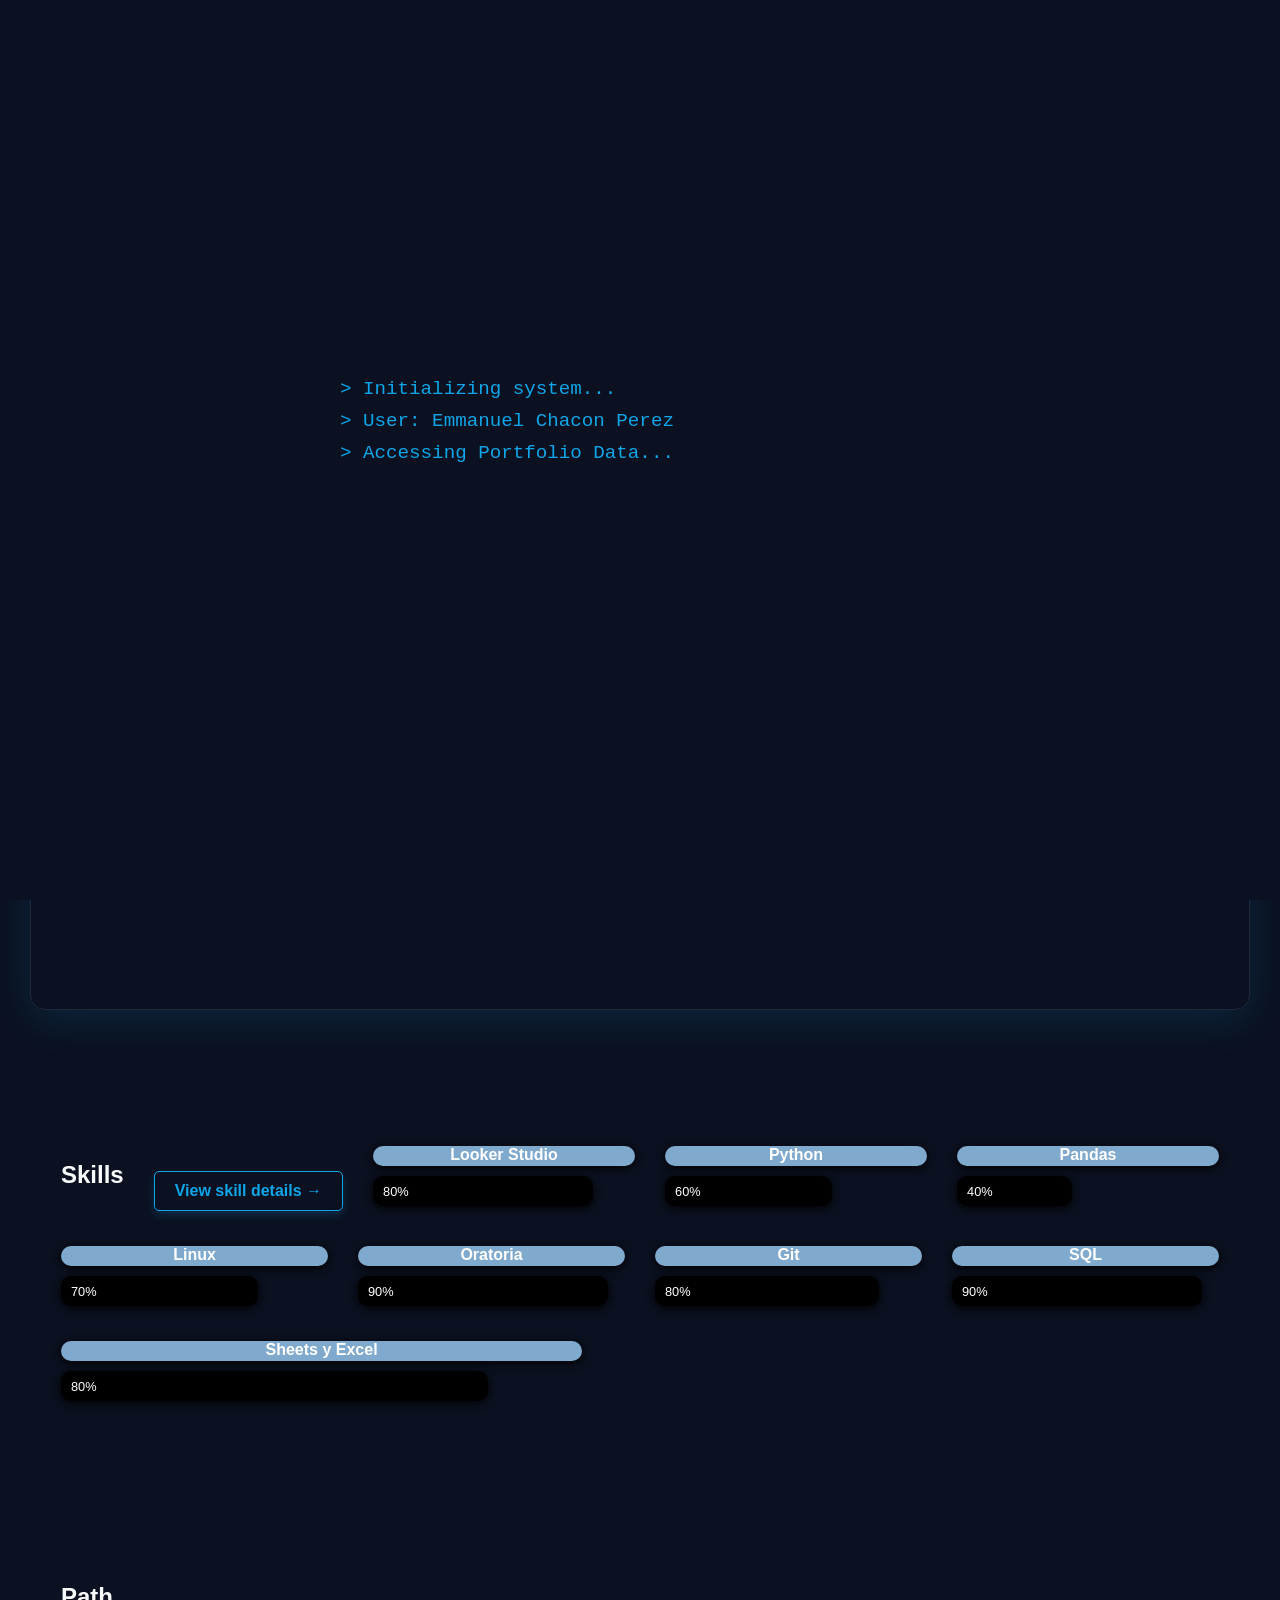
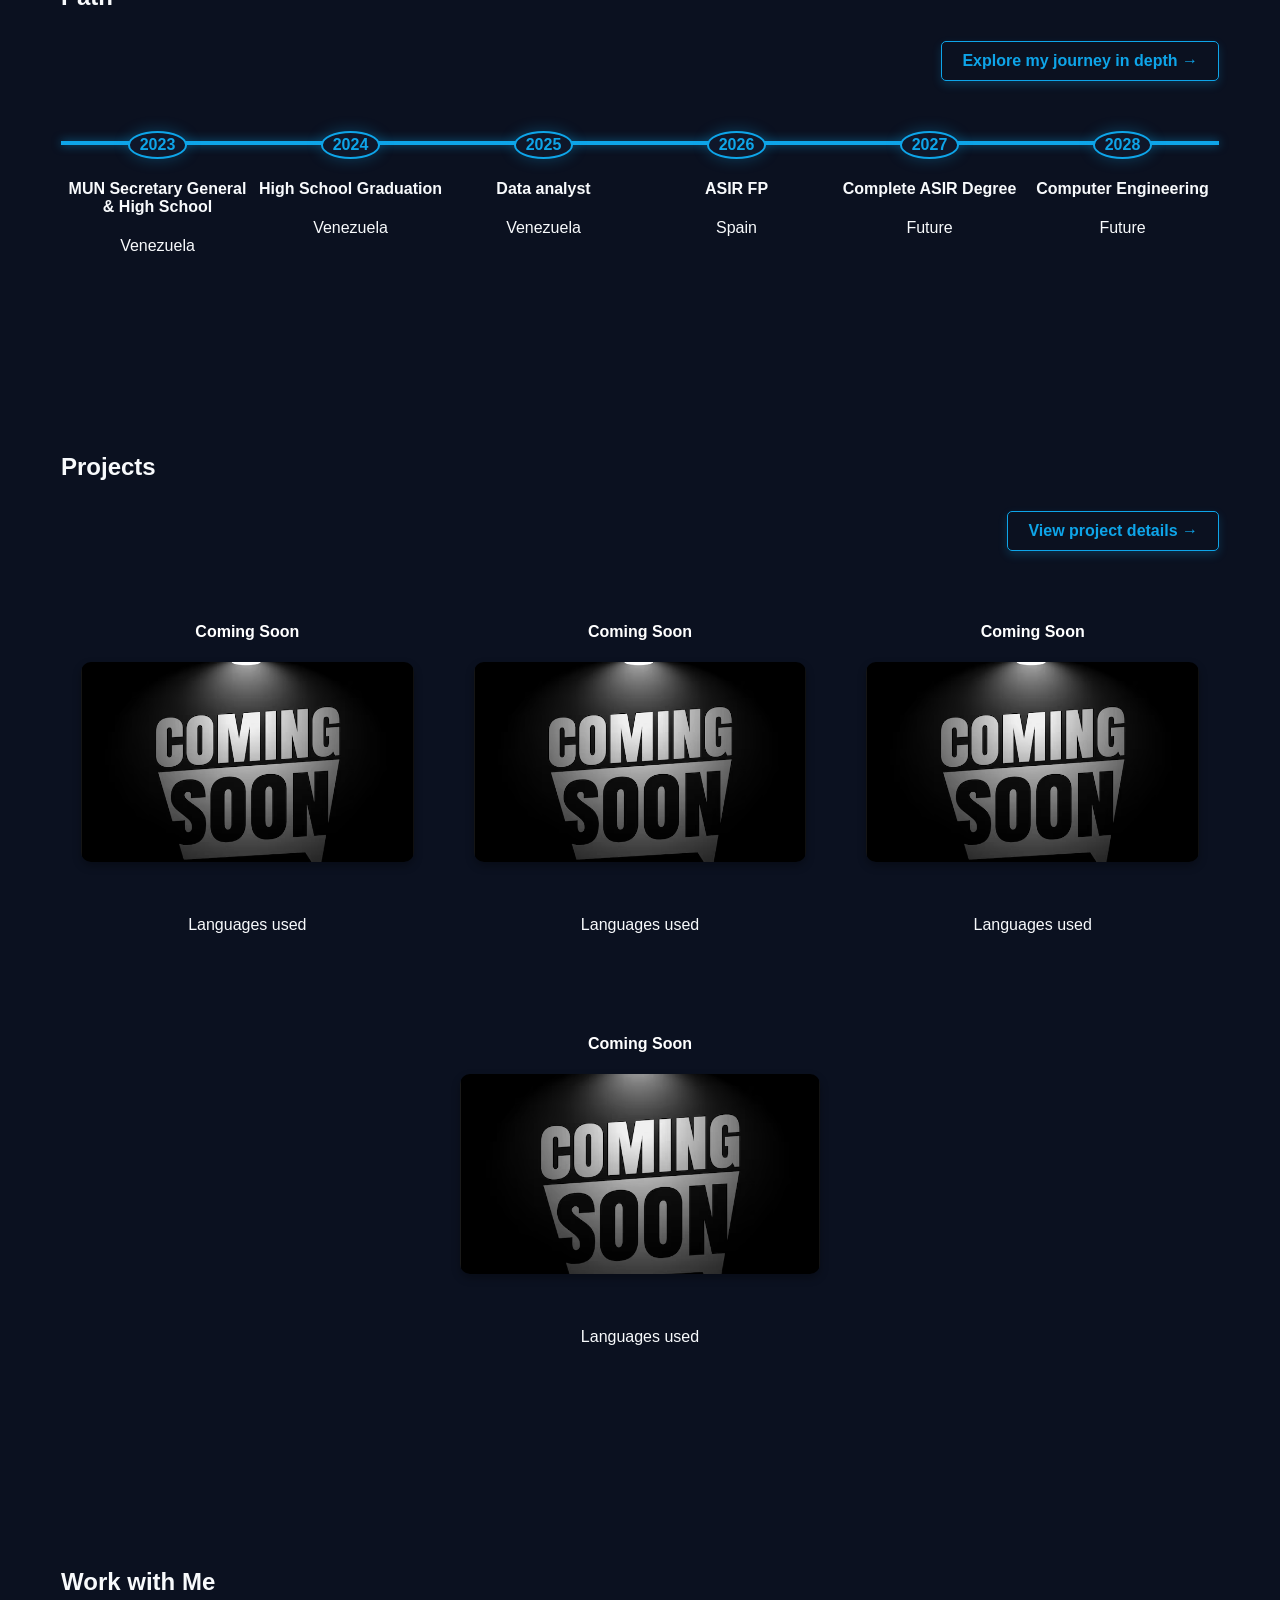
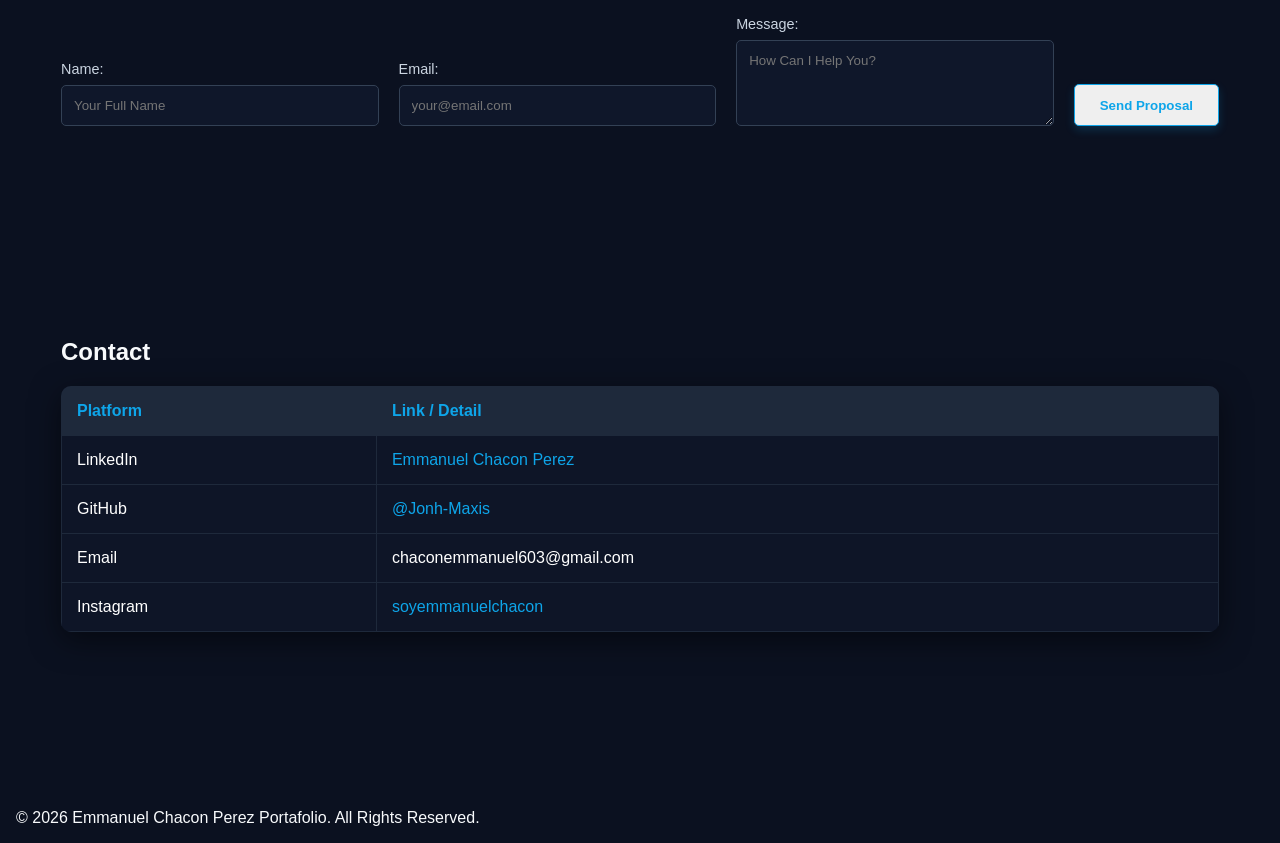
==== index.html @ 0a2ee709 "First commit: Uploading HTML, CSS, JS and images" ====
<!DOCTYPE html>
<html lang="en">
<head>
    <meta charset="UTF-8">
    <meta name="viewport" content="width=device-width, initial-scale=1.0">
    <title>Portafolio - Emmanuel Chacon</title>
    <link rel="icon" href="./imagenes/logo.jpg">
    <link rel="stylesheet" href="./CSS.css"/>
</head>
<body>
    
    <div id="welcome-screen">
        <div class="terminal-content">
            <p class="typewriter-1">> Initializing system...</p>
            <p class="typewriter-2">> User: Emmanuel Chacon Perez</p>
            <p class="typewriter-3">> Accessing Portfolio Data...</p>
            <button id="enter-btn" class="hidden-btn">[ CLICK TO ENTER ]</button>
        </div>
    </div>

    <header>
        <nav class="navbar">
            <div class="logo">
                <a href="./index.html" class="text-logo">E<span class="cyan-dot">.</span>C<span class="cyan-dot">.</span></a></div>
            <div class="menu-toggle" id="mobile-menu">
                <span class="bar"></span>
                <span class="bar"></span>
                <span class="bar"></span>
            </div>
            <ul class="nav_links">
                <li><a href="#home">Home</a></li>
                <li><a href="#skills">Skills</a></li>
                <li><a href="#path">Path</a></li>
                <li><a href="#projects">Projects</a></li>
                <li><a href="#workwithme">Work with Me</a></li>
                <li><a href="#contact">Contact</a></li>
            </ul>
        </nav>
    </header>

    <main>
        <section id="home" class="structure profile_photo">
            <div class="home-container">
                <div class="home-text">
                    <h1>EMMANUEL CHACON PEREZ</h1>
                    <p>Network Systems student (ASIR) and Data Analyst focused on optimizing systems and contributing to innovative tech projects.
                    I build, I analyze, and I constantly evolve. Let’s collaborate on the next big solution.</p>
                </div>
                <div class="home-image">
                    <img src="./imagenes/photo_personal.jpg" alt="Profile">
                </div>
            </div>
        </section>

    <section class="structure" id="skills">
        <h2>Skills</h2>
        <div class="more-info">
            <a href="./skills.html" class="btn-detail">View skill details →</a>
        </div>
        <div class="skill-card-wrapper">
            <a href="./skills.html#Lookerstudio"><span class="skill-name">Looker Studio</span></a> 
            <div class="skill-card">
                <div class="progress-line" data-width="80%"><span>80%</span></div>
            </div>
        </div>
        <div class="skill-card-wrapper">
            <a href="./skills.html#Python"><span class="skill-name">Python</span></a> 
            <div class="skill-card">
                <div class="progress-line" data-width="60%"><span>60%</span></div>
            </div>
        </div>
        <div class="skill-card-wrapper">
            <a href="./skills.html#Pandas"><span class="skill-name">Pandas</span></a> 
            <div class="skill-card">
                <div class="progress-line" data-width="40%"><span>40%</span></div>
            </div>
        </div>
        <div class="skill-card-wrapper">
            <a href="./skills.html#Linux"><span class="skill-name">Linux</span></a> 
            <div class="skill-card">
                <div class="progress-line" data-width="70%"><span>70%</span></div>
            </div>
        </div>
        <div class="skill-card-wrapper">
            <a href="./skills.html#Oratoria"><span class="skill-name">Oratoria</span></a> 
            <div class="skill-card">
                <div class="progress-line" data-width="90%"><span>90%</span></div>
            </div>
        </div>
        <div class="skill-card-wrapper">
            <a href="./skills.html#Git"><span class="skill-name">Git</span></a>
            <div class="skill-card">
                <div class="progress-line" data-width="80%"><span>80%</span></div>
            </div>
        </div>
        <div class="skill-card-wrapper">
            <a href="./skills.html#SQL"><span class="skill-name">SQL</span></a> 
            <div class="skill-card">
                <div class="progress-line" data-width="90%"><span>90%</span></div>
            </div>
        </div>
        <div class="skill-card-wrapper">
            <a href="./skills.html#Sheetsyexcel"><span class="skill-name">Sheets y Excel</span></a> 
            <div class="skill-card">
                <div class="progress-line" data-width="80%"><span>80%</span></div>
            </div>
        </div>
    </section>

        <section class="structure" id="path">
            <h2>Path</h2>
            <div class="more-info">
                <a href="./path.html" class="btn-detail">Explore my journey in depth →</a>
            </div>
            <ul>
                <li>
                    <a href="./path.html#mun-secretary"><div class="content">
                        <time datetime="">2023</time>
                        <h4>MUN Secretary General & High School</h4>
                        <p>Venezuela</p>
                    </div></a>
                </li>
                <li>
                    <a href="./path.html#mun-secretary"><div class="content">
                        <time datetime="">2024</time>
                        <h4>High School Graduation</h4>
                        <p>Venezuela</p>
                    </div></a>
                </li>
                <li>
                    <a href="./path.html#analista-datos"><div class="content">
                        <time datetime="">2025</time>
                        <h4>Data analyst</h4>
                        <p>Venezuela</p>
                    </div></a>
                </li>
                <li>
                    <a href="./path.html#ASIR-madrid"><div class="content">
                        <time datetime="">2026</time>
                        <h4>ASIR FP</h4>
                        <p>Spain</p>
                    </div></a>
                </li>
                <li>
                    <a href="./path.html#future"><div class="content">
                        <time datetime="">2027</time>
                        <h4>Complete ASIR Degree</h4>
                        <p>Future</p>
                    </div></a>
                </li>
                <li>
                    <a href="./path.html#future"><div class="content">
                        <time datetime="">2028</time>
                        <h4>Computer Engineering</h4>
                        <p>Future</p>
                    </div></a>
                </li>
            </ul>
        </section>

        <section class="structure" id="projects">
            <h2>Projects</h2>
            <div class="more-info">
                <a href="./projects.html" class="btn-detail">View project details →</a>
            </div>
            <ul>
                <li>
                    <div class="content">
                        <h4><a href="./projects.html">Coming Soon</a></h4>
                        <a href="./projects.html"><img src="./imagenes/coming_soon.png" alt="Imagen_proyecto"></a>
                        <ul>
                            <li>Languages used</li>
                        </ul>
                    </div>
                </li>
                <li>
                    <div class="content">
                        <h4><a href="./projects.html">Coming Soon</a></h4>
                        <a href="./projects.html"><img src="./imagenes/coming_soon.png" alt="Imagen_proyecto"></a>
                        <ul>
                            <li>Languages used</li>
                        </ul>
                    </div>
                </li>
                <li>
                    <div class="content">
                        <h4><a href="./projects.html">Coming Soon</a></h4>
                        <a href="./projects.html"><img src="./imagenes/coming_soon.png" alt="Imagen_proyecto"></a>
                        <ul>
                            <li>Languages used</li>
                        </ul>
                    </div>
                </li>
                <li>
                    <div class="content">
                        <h4><a href="./projects.html">Coming Soon</a></h4>
                        <a href="./projects.html"><img src="./imagenes/coming_soon.png" alt="Imagen_proyecto"></a>
                        <ul>
                            <li>Languages used</li>
                        </ul>
                    </div>
                </li>
            </ul>
        </section>

        <section class="structure" id="workwithme">
            <h2>Work with Me</h2>
            <div class="form-container">
                <form action="#" method="POST">
                    <div class="form-group">
                        <label for="name">Name:</label>
                        <input type="text" id="name" name="name" placeholder="Your Full Name" required>
                    </div>
                    <div class="form-group">
                        <label for="email">Email:</label>
                        <input type="email" id="email" name="email" placeholder="your@email.com" required>
                    </div>
                    <div class="form-group">
                        <label for="message">Message:</label>
                        <textarea id="message" name="message" rows="4" placeholder="How Can I Help You?"></textarea>
                    </div>
                    <button type="submit" class="btn-detail">Send Proposal</button>
                </form>
            </div>
        </section>

        <section class="structure" id="contact">
            <h2>Contact</h2>
            <div class="table-container">
                <table class="contact-table">
                    <thead>
                        <tr>
                            <th>Platform</th>
                            <th>Link / Detail</th>
                        </tr>
                    </thead>
                    <tbody>
                        <tr>
                            <td>LinkedIn</td>
                            <td><a href="https://www.linkedin.com/in/emmanuelchac%C3%B3n/">Emmanuel Chacon Perez</a></td>
                        </tr>
                        <tr>
                            <td>GitHub</td>
                            <td><a href="https://github.com/Jonh-Maxis">@Jonh-Maxis</a></td>
                        </tr>
                        <tr>
                            <td>Email</td>
                            <td>chaconemmanuel603@gmail.com</td>
                        </tr>
                        <tr>
                            <td>Instagram</td>
                            <td><a href="https://www.instagram.com/soyemmanuelchacon/">soyemmanuelchacon</a></td>
                        </tr>
                    </tbody>
                </table>
            </div>
        </section>

    </main>
    <footer><p>&copy; 2026 Emmanuel Chacon Perez Portafolio. All Rights Reserved.</p></footer>
    <button id="backToTop" class="back-to-top" title="Go to top">↑</button>
    <script src="./javascript.js"></script>
</body>
</html>
---- CSS.css ----
html {
    scroll-behavior: smooth;
}

body {
    margin: 0;
    padding-top: 80px;
    font-family: Arial, sans-serif;
    background-color: #0B1120;
    color: #F8FAFC;
    display: flex;
    flex-direction: column; 
    align-items: stretch; 
    min-height: 100vh; 
    height: 100%;
}

main {
    width: 100%;
    padding: 30px;
    box-sizing: border-box;
}

section {
    min-height: 30vh;
    scroll-margin-top: 80px;
}

.structure {
    width: 100%;
    margin: 100px auto;
    padding: 30px;
    box-sizing: border-box;
    opacity: 0;
    transform: translateY(20px);
    transition: all 0.8s ease-out, border-color 0.4s ease, box-shadow 0.4s ease;
    border-radius: 15px; 
    border: 1px solid transparent;
}

.structure:hover {
    border-color: #0EA5E9;
    box-shadow: 0 5px 15px rgba(14, 165, 233, 0.15);
}

.structure.show {
    opacity: 1;
    transform: translateY(0);
}

header {
    width: 100%;
    position: fixed;
    top: 0;
    left: 0;
    z-index: 1000;
    border-bottom: 1px solid rgba(14, 165, 233, 0.3); 
    box-shadow: 0 4px 30px rgba(0, 0, 0, 0.5);
}

.navbar {
    display: flex;
    justify-content: space-between;
    padding: 1rem 2rem;
    align-items: center;
    background-color: rgba(15, 23, 42, 0.75); 
    backdrop-filter: blur(12px); 
    -webkit-backdrop-filter: blur(12px); 
    height: 60px;
}

.logo img {
    height: 40px;
}

.nav_links {
    display: flex;
    flex-grow: 1;
    justify-content: space-around;
    list-style: none;
    margin: 0;
    padding: 0;
}

.nav_links a {
    text-decoration: none;
    color: #94A3B8;
    padding: 5px 10px;
    transition: all 0.3s ease; 
    border-radius: 5px;
    font-weight: bold;
}

.nav_links a:hover {
    color: #0EA5E9;
    background-color: rgba(14, 165, 233, 0.1); 
}

.nav_links a.active {
    color: #0EA5E9;
    border-bottom: 2px solid #0EA5E9;
}

#home {
    min-height: 100vh;
    display: flex;
    align-items: center;
    justify-content: center;
    border: 1px solid #1E293B;
    padding: 0 50px;
    margin: 0;
    box-shadow: 0 10px 40px rgba(14, 165, 233, 0.15);
}

.home-container {
    display: flex;
    width: 100%;
    max-width: 1200px;
    align-items: center;
    justify-content: space-between;
}

.home-text h1 {
    font-size: 3.5rem;
    font-weight: 900;
    margin-bottom: 15px;
    margin-top: 0;
    background: linear-gradient(90deg, #F8FAFC 0%, #0EA5E9 100%);
    -webkit-background-clip: text;
    background-clip: text;
    -webkit-text-fill-color: transparent;
    color: transparent;
    line-height: 1.2;
    display: inline-block;
    filter: drop-shadow(0px 0px 15px rgba(14, 165, 233, 0.4));
}

.home-text p:first-of-type {
    font-size: 1.2rem;
    color: #0EA5E9;
    font-weight: bold;
    letter-spacing: 1px;
}

.home-text {
    text-align: left;
    flex: 1;
    padding: 100px
}

.home-image {
    flex: 1;
    display: flex;
    justify-content: flex-end;
}

#home img {
    width: 600px;
    height: 600px;
    border-radius: 50%;
    object-fit: cover;
    box-shadow: 4px 4px 4px rgba(0,0,0,0.3);
}

#skills {
    display: flex;
    flex-direction: row;
    flex-wrap: wrap;
    gap: 30px;
    justify-content: flex-start;
}

#skills a {
    text-decoration: none;

}

.skill-card-wrapper {
    flex: 1;
    min-width: 250px;
    max-width: 45%;
}

.skill-name {
    width: 100%; 
    background-color: #80a9ce;
    border-radius: 10px;
    height: 20px;
    position: relative;
    overflow: hidden;
    margin-top: 5px;
    display: block;
    margin-bottom: 10px;
    font-weight: bold;
    color: white;
    align-items: center;
    text-align: center;
    box-shadow: 0 2px 10px rgba(0,0,0,1);
}

.progress-line {
    width: 0%;
    height: 30px;
    background-color: #000000;
    border-radius: 10px;
    color: #ffffff;
    display: flex;
    align-items: center;
    padding-left: 10px;
    font-size: 0.8rem;
    transition: width 1.5s ease-in-out;
    box-shadow: 0 2px 10px rgba(0,0,0,1);
}

#path ul a {
    text-decoration: none;
    color: inherit;
}

#path ul {
    display: flex;
    list-style: none;
    padding: 0;
    margin: 0;
    justify-content: space-around;
    position: relative;
    padding-top: 50px;
}

#path li {
    position: relative;
    flex: 1;
    text-align: center;
}

#path ul::before {
    content: '';
    position: absolute;
    top: 60px;
    left: 0;
    right: 0;
    width: var(--path-width, 0%); 
    height: 4px;
    background: #0EA5E9;
    z-index: 1;
    transition: width 2s ease-in-out;
    box-shadow: 0 0 10px rgba(14, 165, 233, 0.6);
}

#path .content {
    position: relative;
    z-index: 2;
}

#path time {
    display: inline-block;
    background: #0F172A;
    color: #0EA5E9;
    border: 2px solid #0EA5E9;
    padding: 0 10px;
    font-weight: bold;
    height: 24px;
    line-height: 24px;
    border-radius: 100%;
    box-shadow: 0 0 15px rgba(14, 165, 233, 0.3);
}

.more-info {
    margin-top: 30px;
    text-align: right;
}

.btn-detail {
    display: inline-block;
    padding: 10px 20px;
    color: #0EA5E9;
    text-decoration: none;
    font-weight: bold;
    border: 1px solid #0EA5E9; 
    border-radius: 5px;
    transition: all 0.3s ease;
    box-shadow: 0 4px 10px rgba(14, 165, 233, 0.2);
}

.btn-detail:hover {
    letter-spacing: 1px;
    background-color: #0EA5E9; 
    color: #0B1120;
    padding-right: 30px;
    box-shadow: 0 4px 20px rgba(14, 165, 233, 0.5);
}

#projects ul {
    display: flex;
    flex-wrap: wrap;
    list-style: none;
    padding: 0;
    margin: 0;
    justify-content: center;
    gap: 20px;
    padding-top: 30px;
}

#projects li {
    position: relative;
    flex: 1;
    min-width: 300px;
    max-width: 400px;
    text-align: center;
    padding: 20px;
    box-sizing: border-box;
}

#projects img {
    width: 100%;
    height: 200px;
    object-fit: cover;
    border-radius: 10px;
    box-shadow: 0 4px 8px rgba(0,0,0,0.3);
}

#projects h4 a {
    text-decoration: none;
    color: white;
    display: block;
    margin-bottom: 10px;
}

#projects .content {
    position: relative;
    z-index: 2;
}

footer {
    padding-left: 1rem;
    align-items:start;
}

#coming img {
    width: 100%;
}

.historyskills {
    display: flex;
    align-items: center;
    justify-content: space-between;
    border: 1px solid #1E293B;
    padding: 40px;
    margin: 20px 0;
    background-color: rgba(30, 41, 59, 0.5);
    gap: 40px;
    border-radius: 15px;
    box-shadow: 0 8px 30px rgba(14, 165, 233, 0.1); 
}

.historyskills-text {
    flex: 2;
    text-align: left;
}

.historyskills-text p:first-child {
    font-size: 1.5rem;
    font-weight: bold;
    color: #80a9ce;
    margin-bottom: 15px;
}

.historyskills-image {
    flex: 1;
    display: flex;
    justify-content: flex-end;
}

.historyskills img {
    width: 100%;
    max-width: 300px;
    height: auto;
    border-radius: 10px;
    box-shadow: 4px 4px 15px rgba(0,0,0,0.5);
    object-fit: cover;
}

#projects img, 
.historyskills-image img {
    transition: transform 0.5s cubic-bezier(0.175, 0.885, 0.32, 1.275), box-shadow 0.3s ease;
}

#projects img:hover, 
.historyskills-image img:hover {
    transform: scale(1.08);
    box-shadow: 0 10px 20px rgba(0,0,0,0.4);
    cursor: pointer;
}

.contact-table {
    width: 100%;
    border-collapse: collapse;
    margin-top: 20px;
    background-color: rgba(15, 23, 42, 0.8);
    color: white;
    border-radius: 10px;
    overflow: hidden;
    box-shadow: 0 8px 30px rgba(0, 0, 0, 0.5);
}

.contact-table th, .contact-table td {
    padding: 15px;
    border: 1px solid #1E293B;
    text-align: left;
}

.contact-table th {
    background-color: #1E293B;
    color: #0EA5E9;
}

.contact-table a {
    color: #0EA5E9;
    text-decoration: none;
    transition: 0.3s;
}

.contact-table a:hover {
    text-shadow: 0 0 8px rgba(14, 165, 233, 0.8);
}

.form-container {
    width: 100%;
    margin-top: 20px;
}

.form-container form {
    display: flex;
    flex-wrap: wrap;
    gap: 20px;
    align-items: flex-end;
}

.form-group {
    flex: 1;
    display: flex;
    flex-direction: column;
    min-width: 200px;
}

.form-group label {
    margin-bottom: 8px;
    color: #cbd5e1;
    font-size: 0.9rem;
}

.form-group input, .form-group textarea {
    padding: 12px;
    border-radius: 5px;
    border: 1px solid #334155;
    background-color: #0F172A;
    color: white;
    font-family: Arial, sans-serif;
    transition: border-color 0.3s ease;
}

.form-group input:focus, .form-group textarea:focus {
    border-color: #0EA5E9;
    outline: none;
}

.form-container button {
    width: auto;
    height: 42px;
    padding: 0 25px;
}


.back-to-top {
    position: fixed;
    bottom: 30px;
    right: 30px;
    z-index: 999;
    border: 2px solid #0EA5E9;
    background-color: #0F172A;
    color: #0EA5E9;
    cursor: pointer;
    padding: 12px 18px;
    border-radius: 50%;
    font-size: 1.5rem;
    font-weight: bold;
    opacity: 0;
    visibility: hidden;
    transition: all 0.3s ease;
    box-shadow: 0 0 15px rgba(14, 165, 233, 0.3);
}

.back-to-top.show-btn {
    opacity: 1;
    visibility: visible;
}

.back-to-top:hover {
    background-color: #0EA5E9;
    color: #0B1120;
    box-shadow: 0 0 25px rgba(14, 165, 233, 0.6);
    transform: translateY(-5px);
}

.menu-toggle {
    display: none;
    flex-direction: column;
    cursor: pointer;
}

.bar {
    height: 3px;
    width: 25px;
    background-color: #0EA5E9;
    margin: 4px 0;
    border-radius: 5px;
    transition: 0.4s ease;
}

@media (max-width: 768px) {
    .navbar {
        display: flex;
        justify-content: space-between;
        align-items: center;
        height: auto;
        padding: 15px 20px;
    }
    
    .menu-toggle {
        display: flex; 
    }

    .nav_links {
        position: absolute;
        top: 70px;
        left: 0;
        width: 100%;
        background-color: rgba(15, 23, 42, 0.98);
        flex-direction: column;
        align-items: center;
        padding: 20px 0;
        gap: 20px;
        transform: translateY(-150%); 
        opacity: 0;
        transition: transform 0.4s ease, opacity 0.4s ease;
        z-index: -1;
        box-shadow: 0 10px 20px rgba(0,0,0,0.5);
    }

    .nav_links.nav-active {
        transform: translateY(0);
        opacity: 1;
    }

    .home-container, .historyskills {
        flex-direction: column;
        text-align: center;
        gap: 20px;
    }

    .home-text, .historyskills-text {
        padding: 0;
    }

    .home-text h1 {
        font-size: 2.2rem;
    }

    .home-image, .historyskills-image {
        justify-content: center;
        width: 100%;
    }

    #home img {
        width: 250px;
        height: 250px;
    }

    #path ul {
        flex-direction: column;
        gap: 40px;
        padding-top: 20px;
    }

    #path ul::before {
        display: none;
    }
    
}

.text-logo {
    font-size: 1.8rem;
    font-weight: 900;
    color: #F8FAFC;
    text-decoration: none;
    letter-spacing: 2px;
    font-family: 'Courier New', Courier, monospace;
    transition: 0.3s ease;
}

.text-logo:hover {
    text-shadow: 0 0 10px rgba(14, 165, 233, 0.5);
}

.cyan-dot {
    color: #0EA5E9;
}

#welcome-screen {
    position: fixed;
    top: 0;
    left: 0;
    width: 100%;
    height: 100vh;
    background-color: #0B1120;
    z-index: 9999;
    display: flex;
    justify-content: center;
    align-items: center;
    transition: opacity 0.8s ease, visibility 0.8s ease;
}

.terminal-content {
    font-family: 'Courier New', Courier, monospace;
    color: #0EA5E9;
    font-size: 1.2rem;
    text-align: left;
    width: 80%;
    max-width: 600px;
}

.terminal-content p {
    margin: 10px 0;
    overflow: hidden; 
    white-space: nowrap; 
    border-right: 2px solid #0EA5E9;
    width: 0;
}

.typewriter-1 { animation: typing 1.5s steps(30, end) forwards, blink 0.75s step-end infinite; }
.typewriter-2 { animation: typing 1.5s steps(30, end) 1.5s forwards, blink 0.75s step-end infinite; }
.typewriter-3 { animation: typing 1.5s steps(30, end) 3s forwards, blink 0.75s step-end infinite; }

@keyframes typing {
    from { width: 0 }
    to { width: 100%; border-right: none; }
}

@keyframes blink {
    from, to { border-color: transparent }
    50% { border-color: #0EA5E9; }
}

#enter-btn {
    background: transparent;
    border: none;
    color: #F8FAFC;
    font-family: 'Courier New', Courier, monospace;
    font-size: 1.5rem;
    font-weight: bold;
    cursor: pointer;
    margin-top: 30px;
    opacity: 0;
    transition: opacity 0.5s ease, text-shadow 0.3s ease;
}

#enter-btn.show-enter {
    opacity: 1;
    animation: pulseText 1.5s infinite;
}

#enter-btn:hover {
    text-shadow: 0 0 15px rgba(14, 165, 233, 0.8);
}

.welcome-hidden {
    opacity: 0;
    visibility: hidden;
}
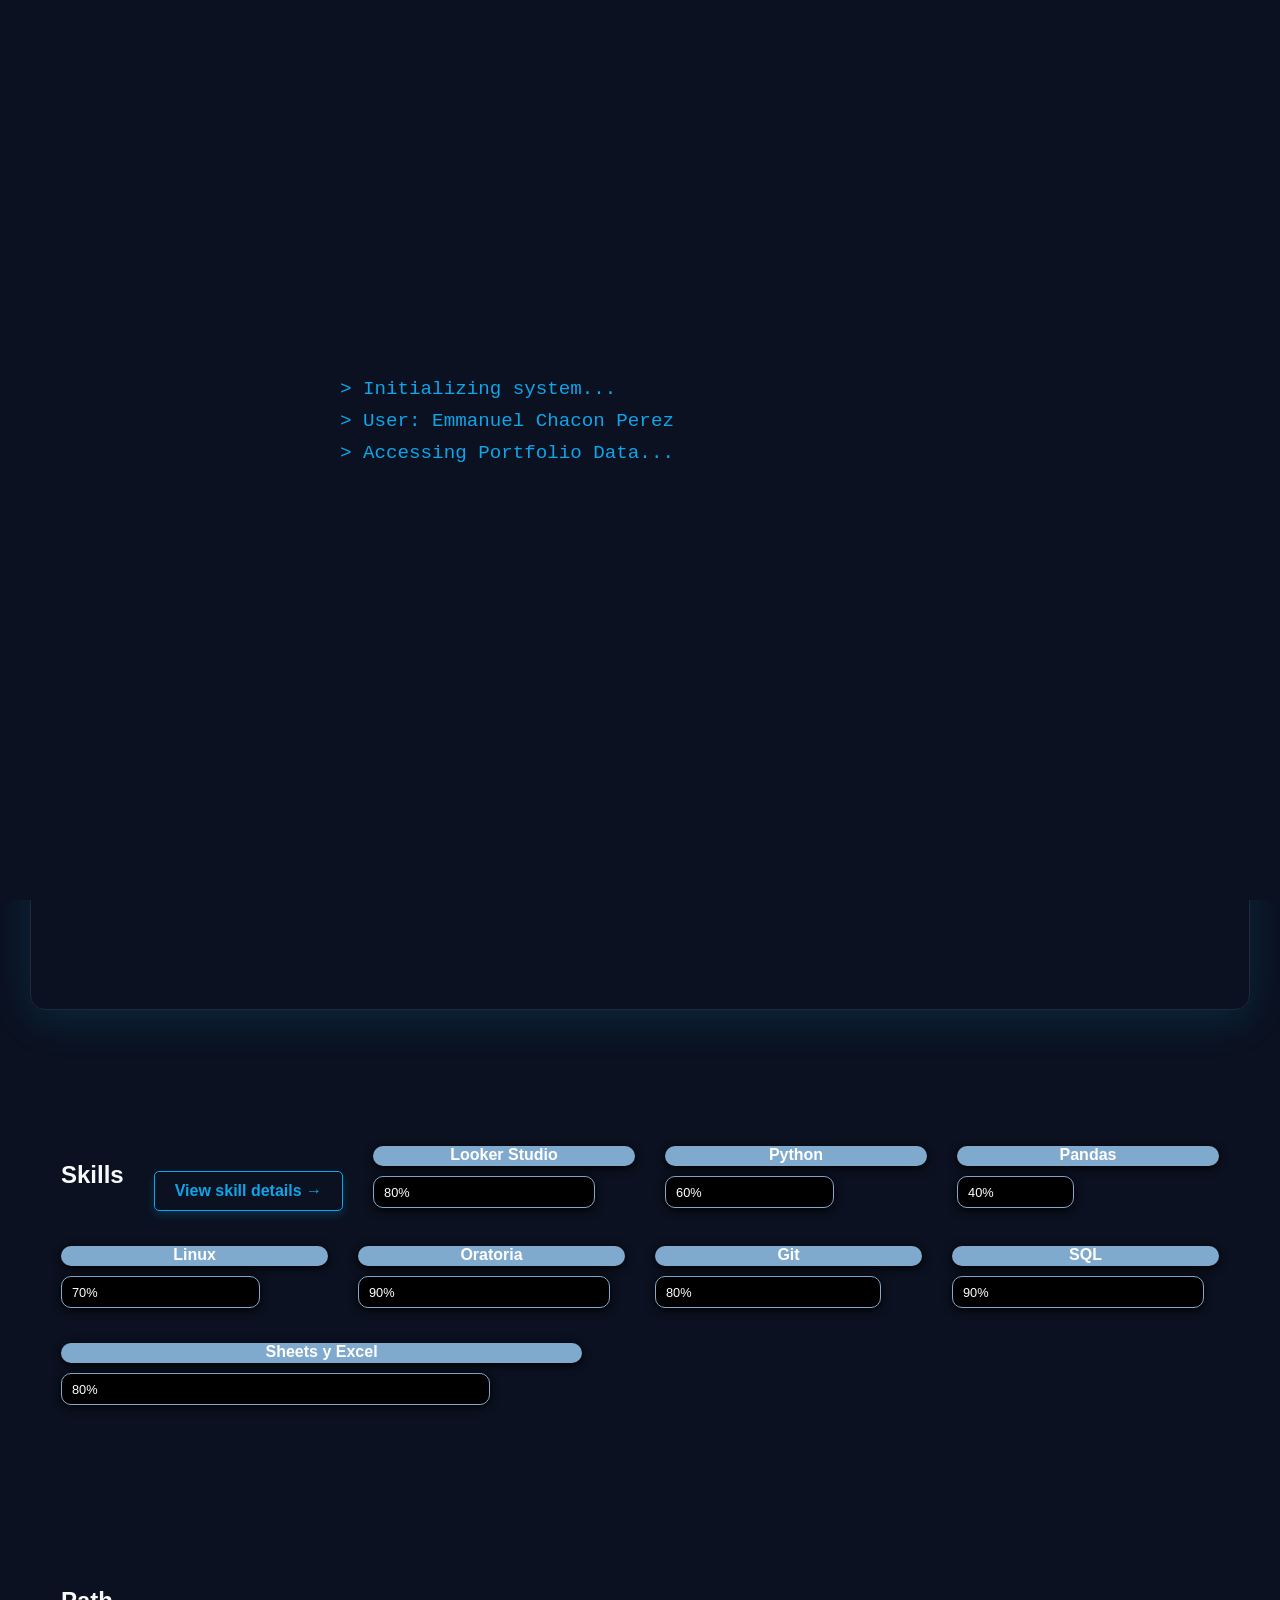
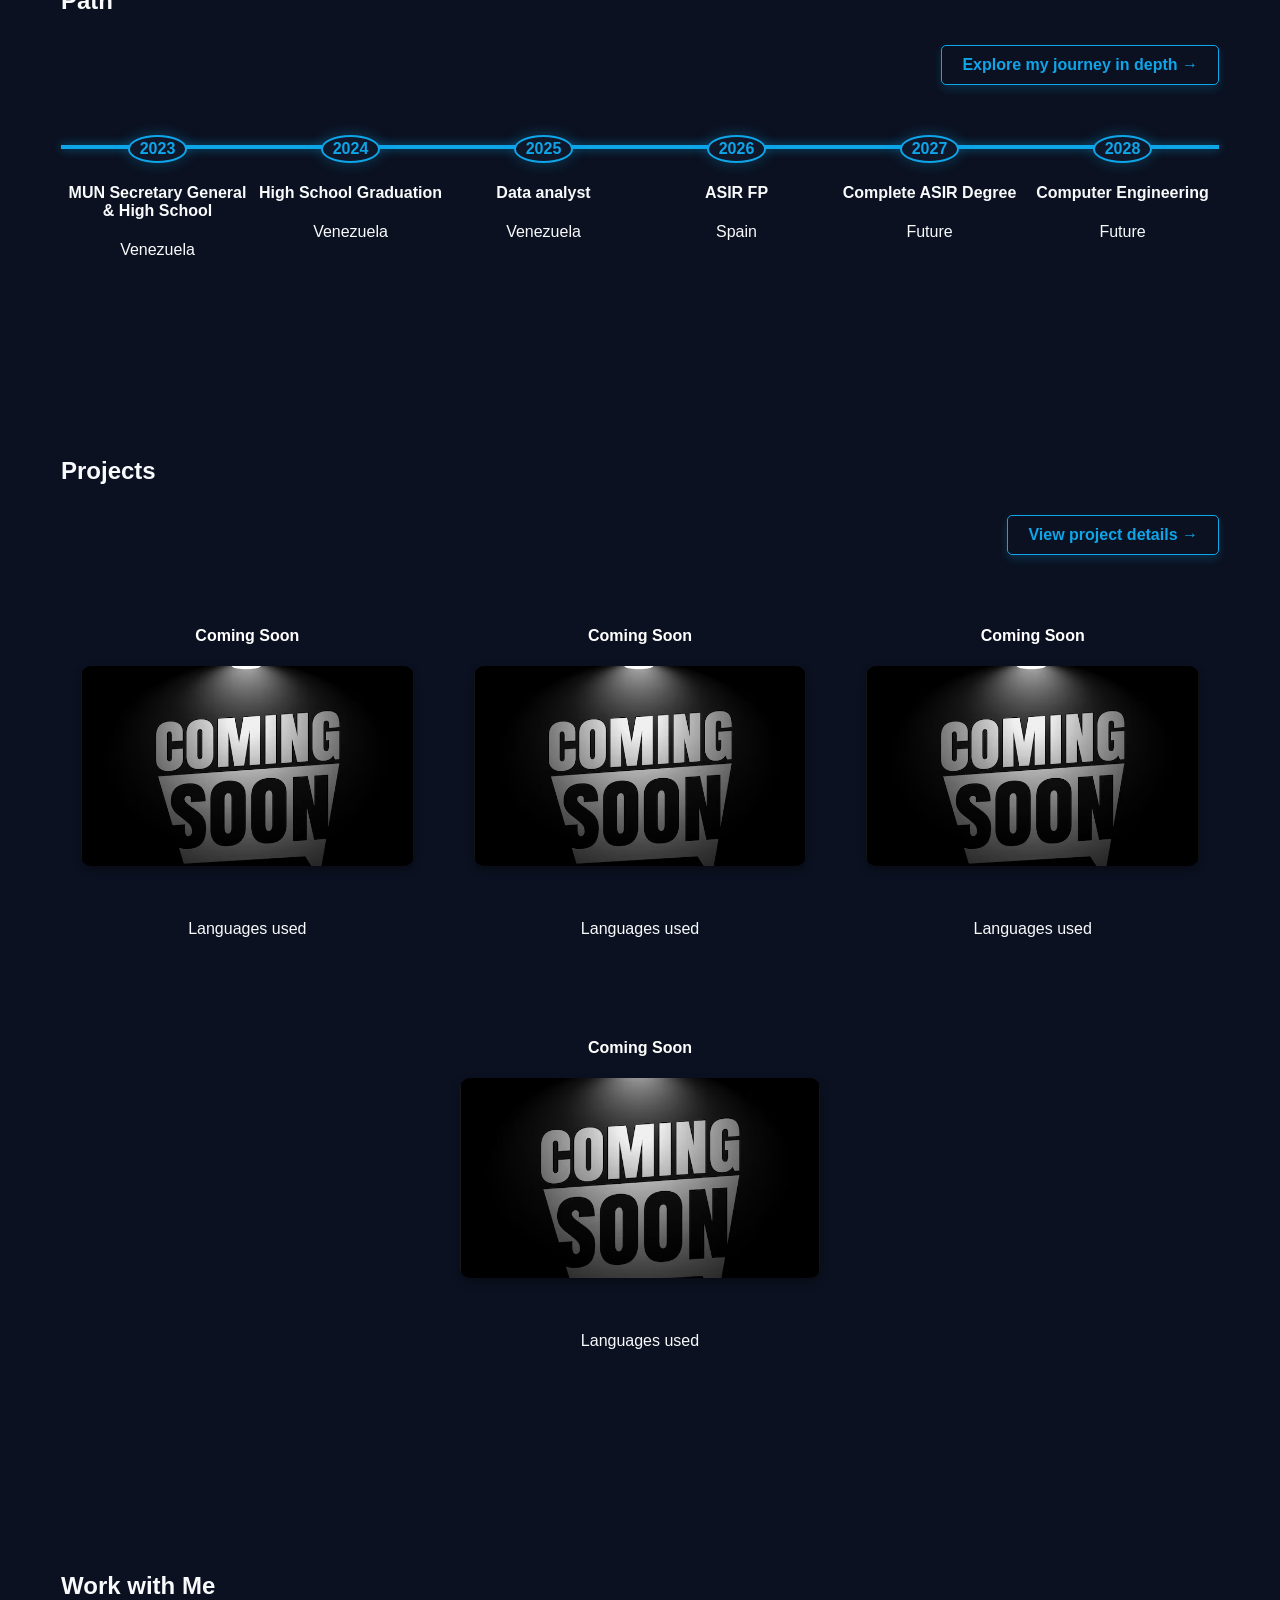
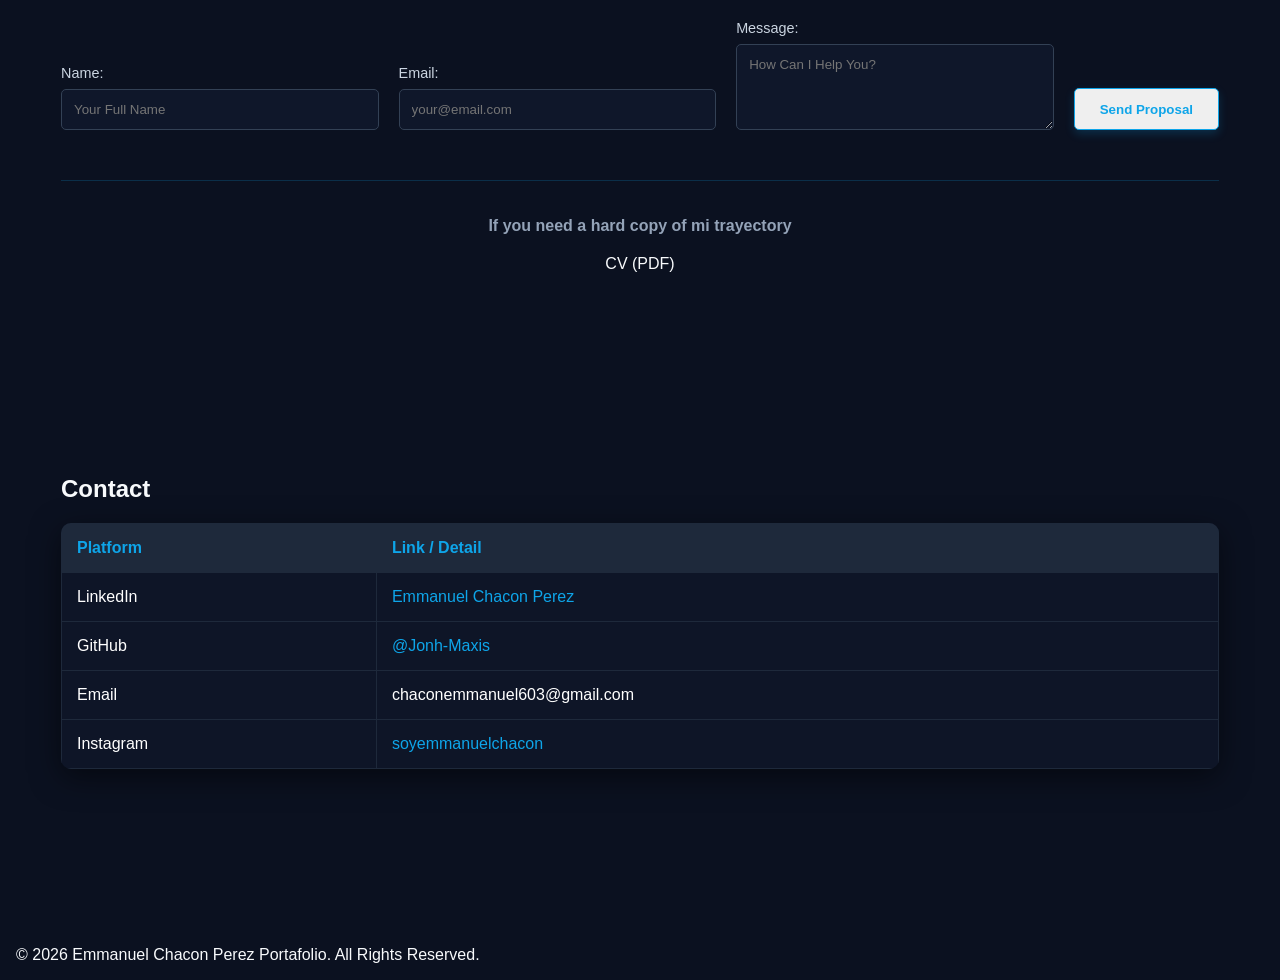
==== commit dd473a2c: "botton to download the cv" ====
--- a/index.html
+++ b/index.html
@@ -222,6 +222,10 @@
                     <button type="submit" class="btn-detail">Send Proposal</button>
                 </form>
             </div>
+            <div class="download_cv">
+                <p>If you need a hard copy of mi trayectory</p>
+                <a hef="document" download="document" class="btn-cv">CV (PDF)</a>
+            </div>
         </section>
 
         <section class="structure" id="contact">
--- a/CSS.css
+++ b/CSS.css
@@ -202,6 +202,7 @@
     width: 0%;
     height: 30px;
     background-color: #000000;
+    border:1px solid #80a9ce;
     border-radius: 10px;
     color: #ffffff;
     display: flex;
@@ -676,4 +677,29 @@
 .welcome-hidden {
     opacity: 0;
     visibility: hidden;
-}+}
+
+.download_cv {
+    text-align: center;
+    margin-top: 50px;
+    padding: 20px;
+    border-top: 1px solid rgba(14, 165, 233, 0.2);
+}
+
+.download_cv p {
+    color: #94A3B8;
+    margin-bottom: 20px;
+    font-weight: bold;
+}
+
+.cv-btn {
+    padding: 15px 35px;
+    font-size: 1.1rem;
+    display: inline-block;
+    background-color: rgba(14, 165, 233, 0.05);
+}
+
+.cv-btn:hover {
+    background-color: #0EA5E9;
+    transform: scale(1.05);
+}
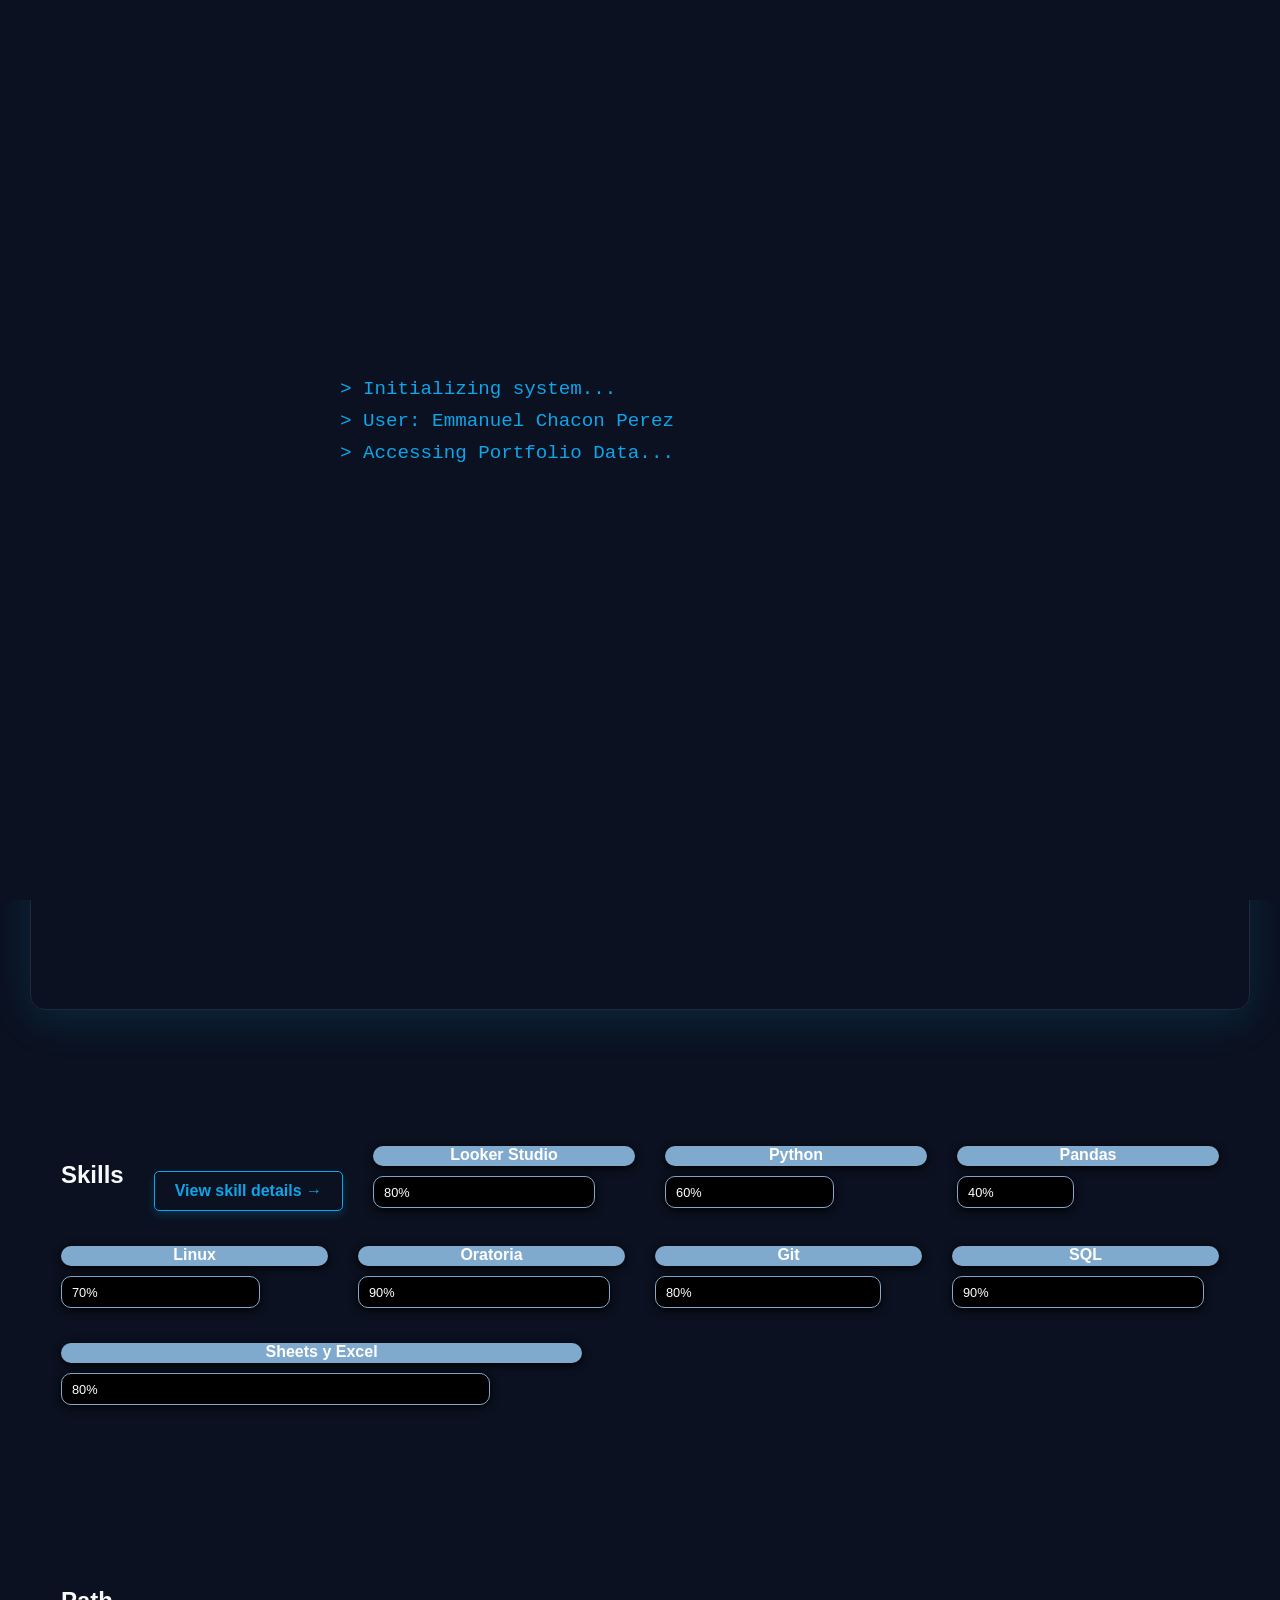
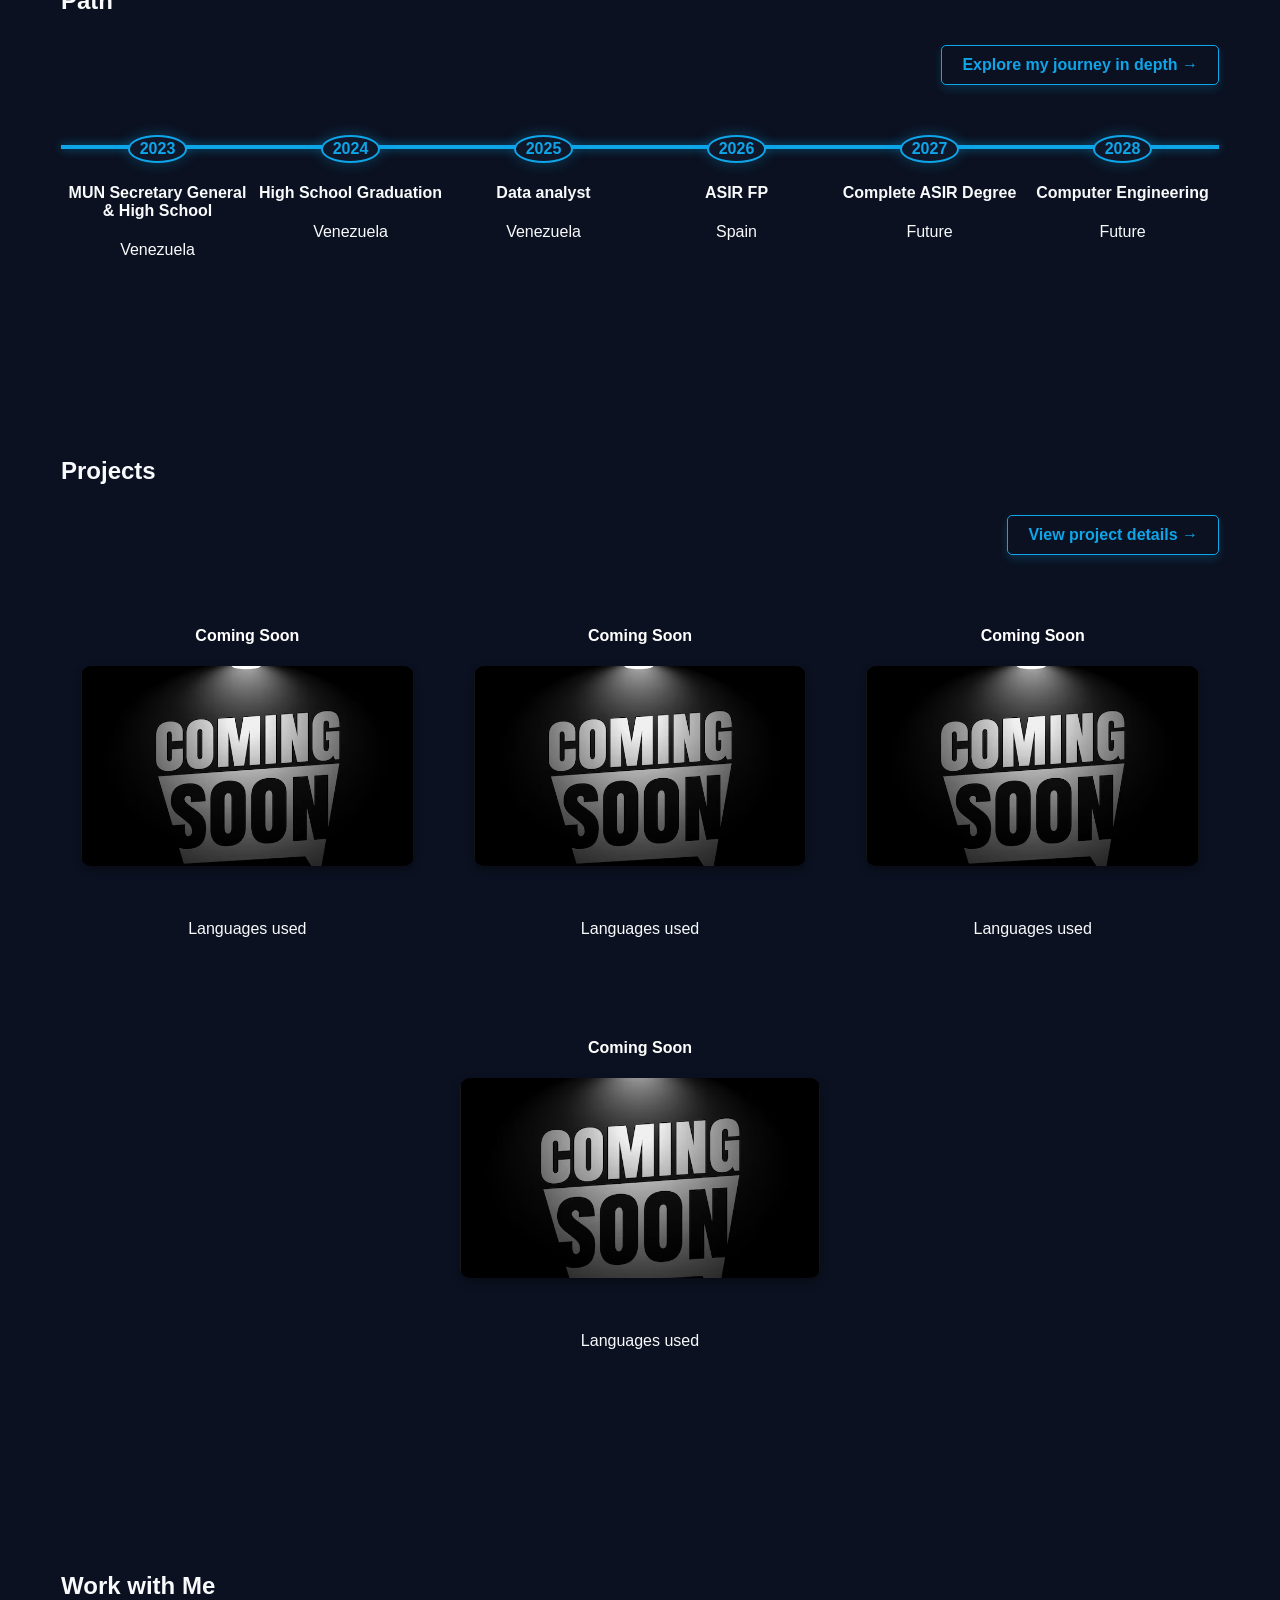
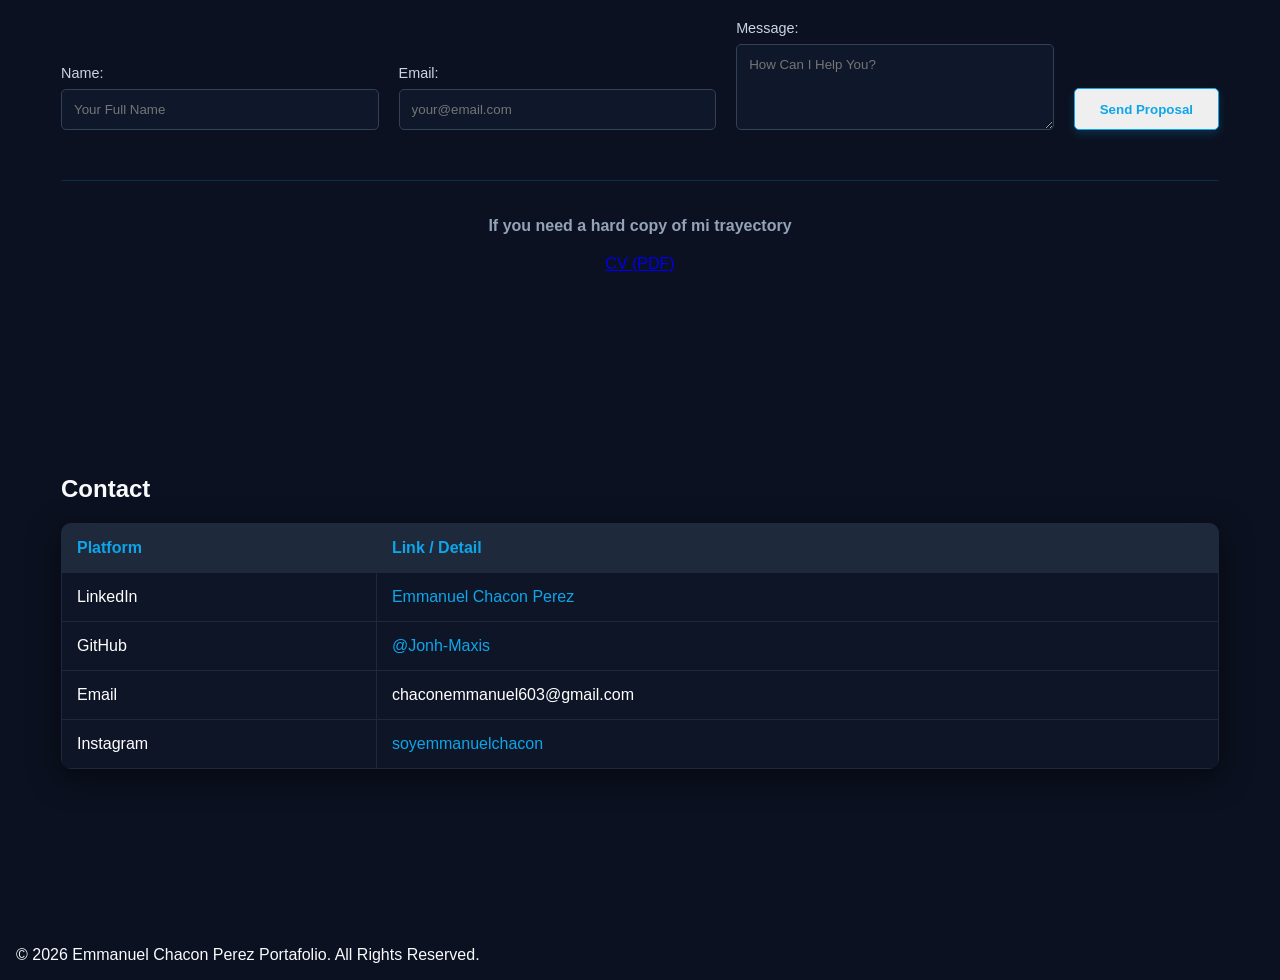
==== commit d7d1ff4f: "cv" ====
--- a/index.html
+++ b/index.html
@@ -224,7 +224,7 @@
             </div>
             <div class="download_cv">
                 <p>If you need a hard copy of mi trayectory</p>
-                <a hef="document" download="document" class="btn-cv">CV (PDF)</a>
+                <a href="./imagenes/CV_Emmanuel_Chacon.pdf" download="CV_Emmanuel_Chacon.pdf" class="btn-cv">CV (PDF)</a>
             </div>
         </section>
 
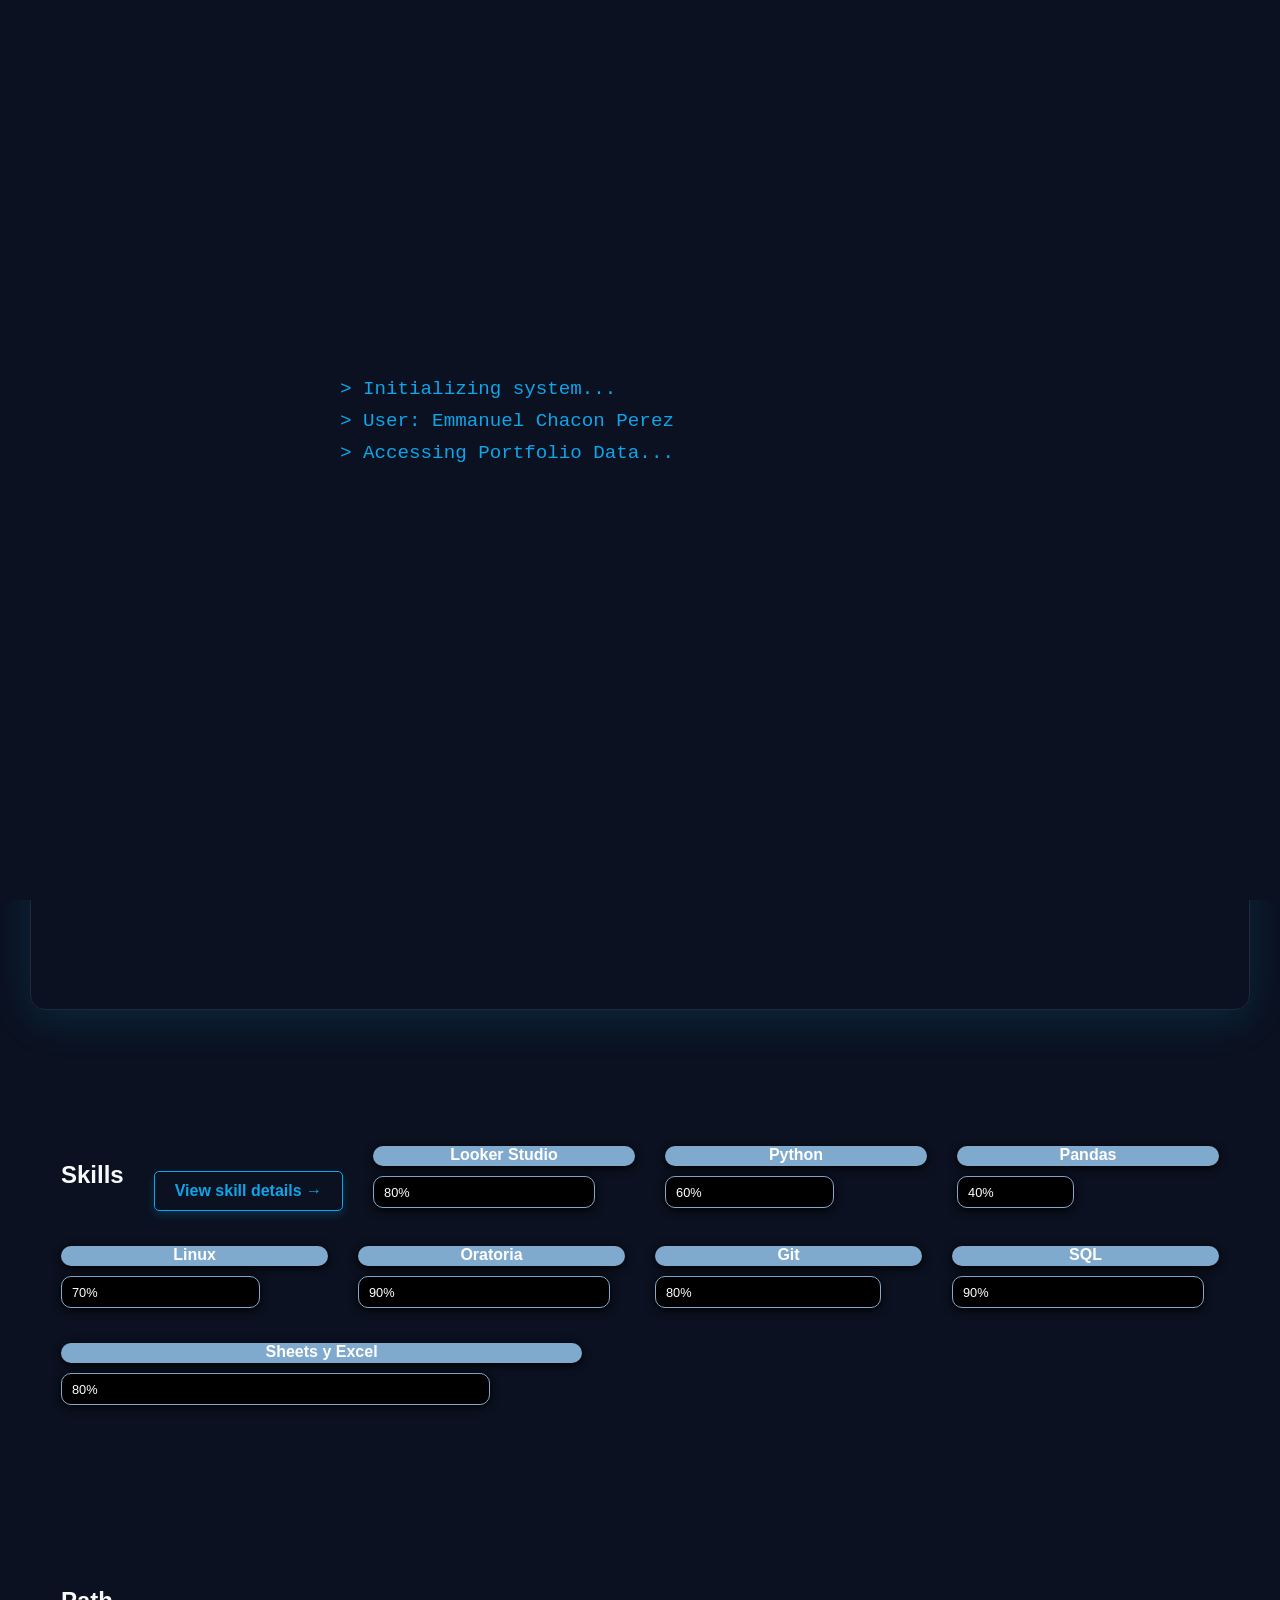
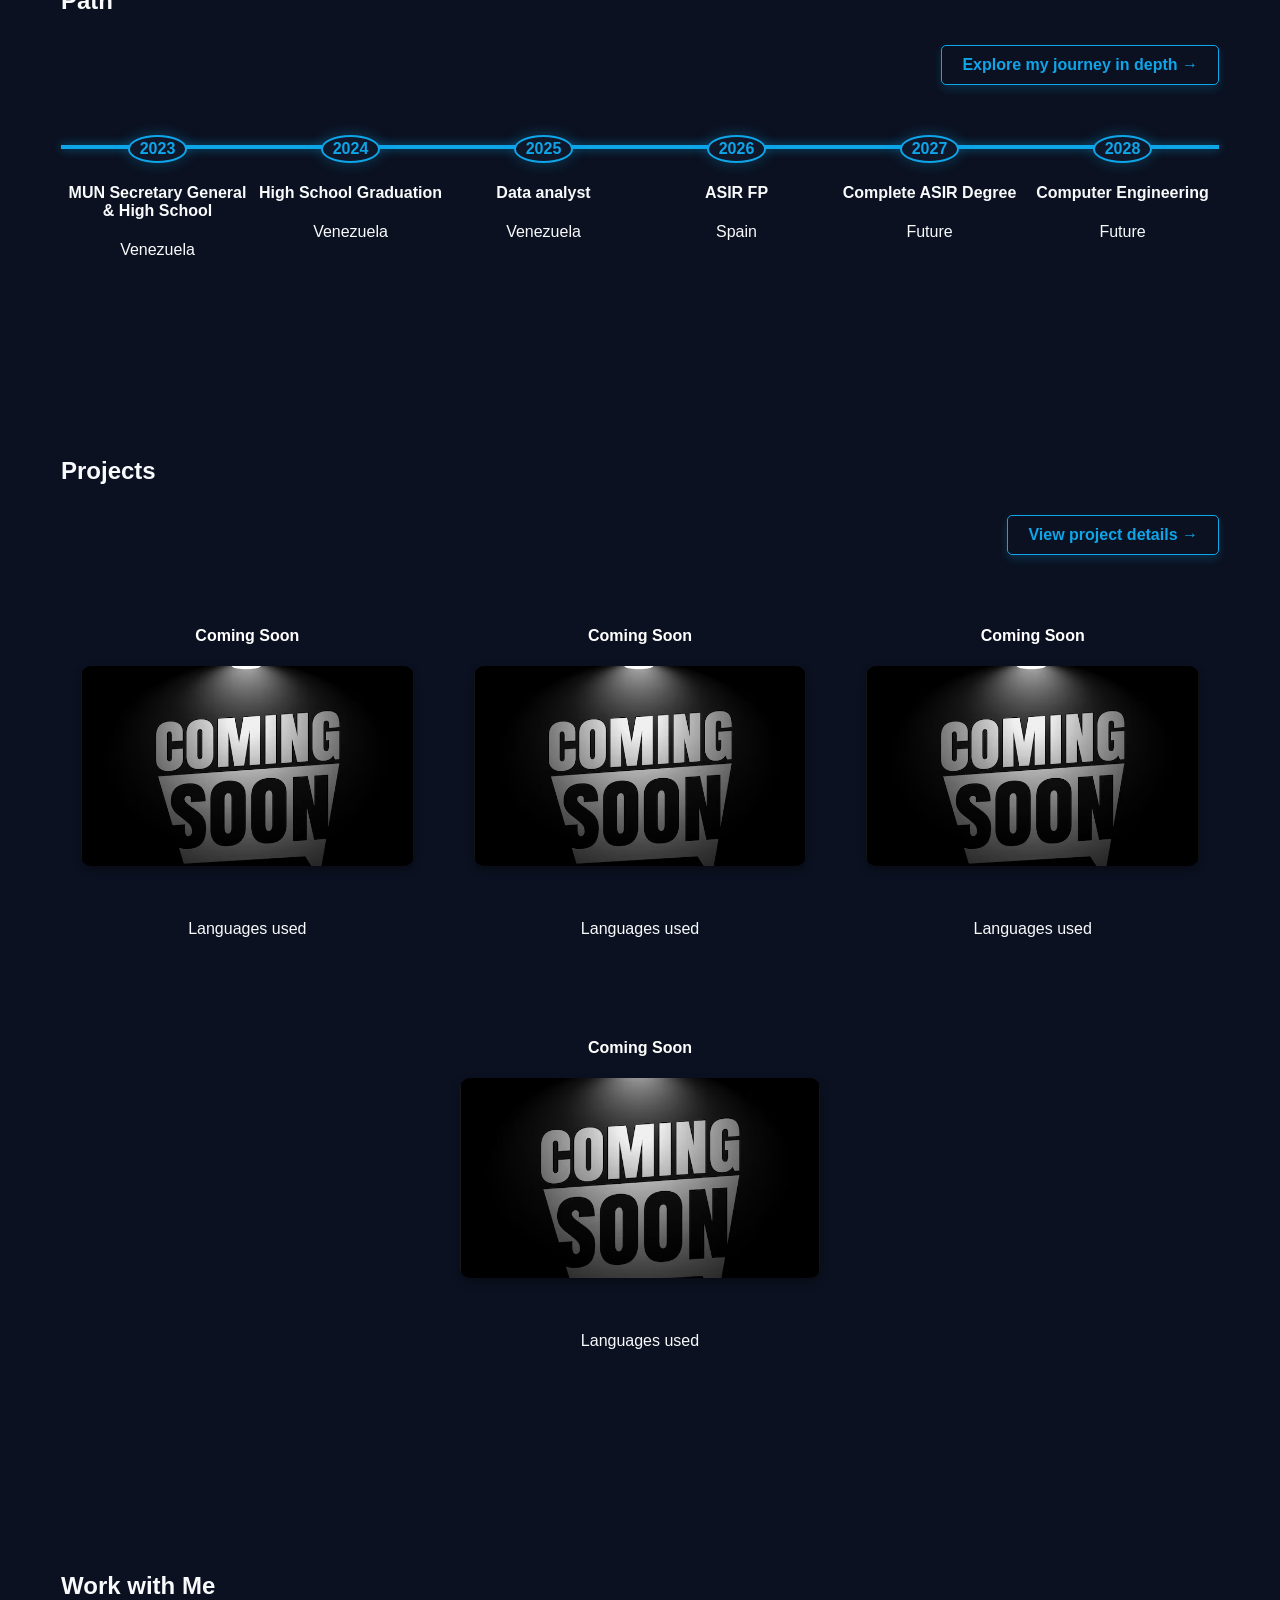
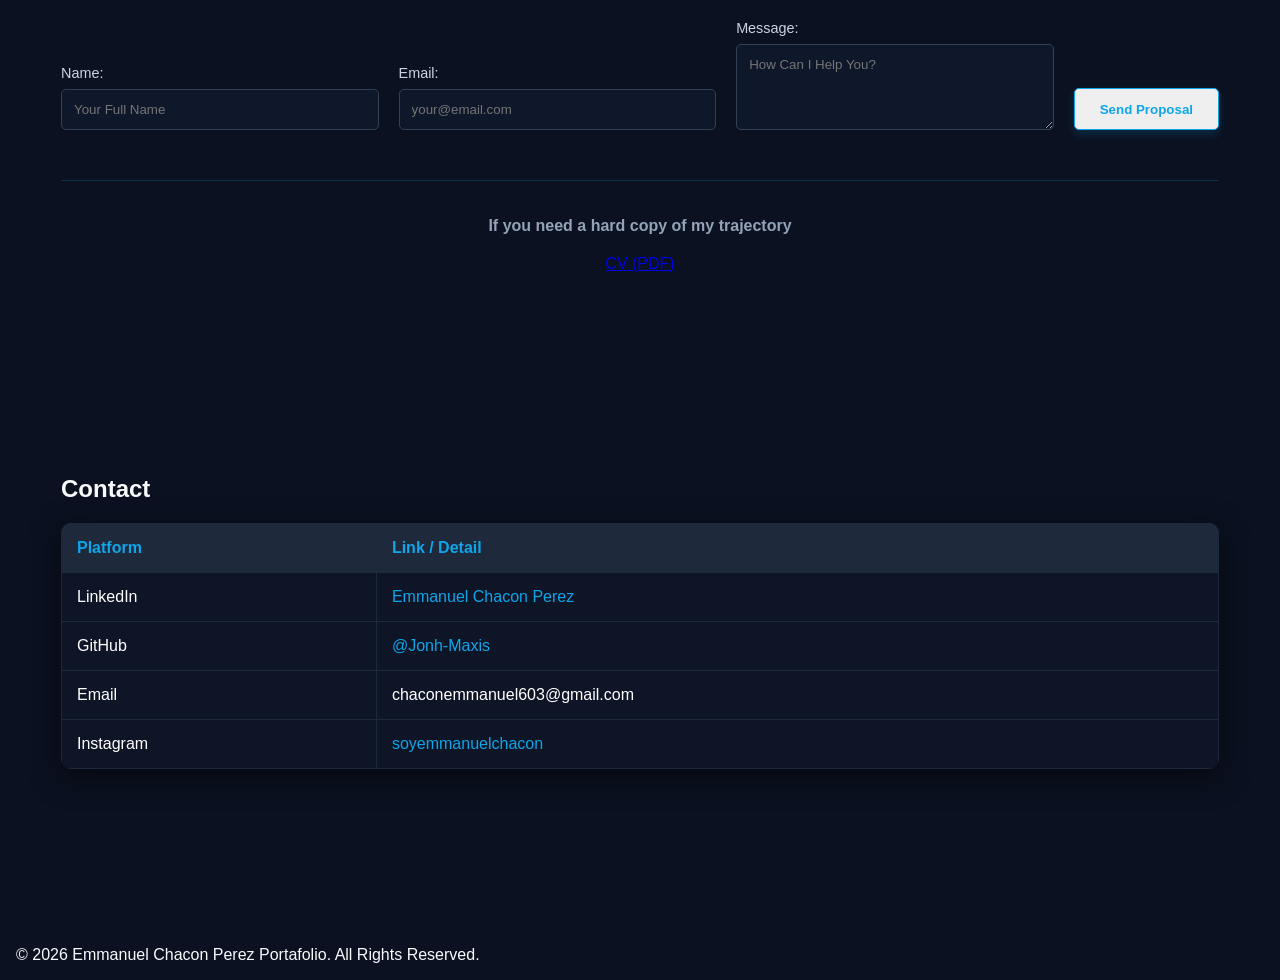
==== commit f5b8a0ce: "small error" ====
--- a/index.html
+++ b/index.html
@@ -223,7 +223,7 @@
                 </form>
             </div>
             <div class="download_cv">
-                <p>If you need a hard copy of mi trayectory</p>
+                <p>If you need a hard copy of my trajectory</p>
                 <a href="./imagenes/CV_Emmanuel_Chacon.pdf" download="CV_Emmanuel_Chacon.pdf" class="btn-cv">CV (PDF)</a>
             </div>
         </section>
